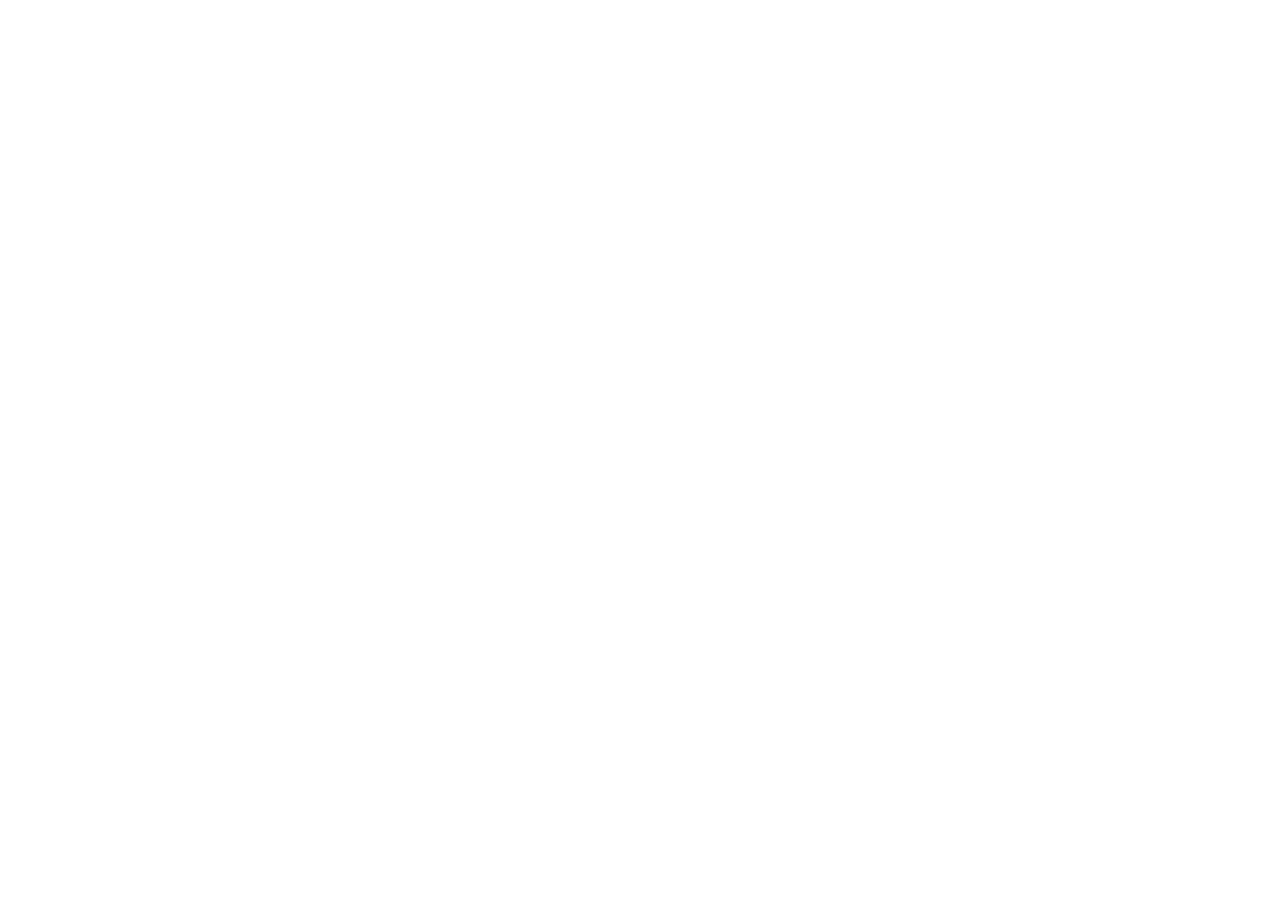
==== Helladise/index.html @ c5f1eb88 "creation de l'index" ====
<!DOCTYPE html>
<html lang="en">
<head>
    <meta charset="UTF-8">
    <meta name="viewport" content="width=device-width, initial-scale=1.0">
    <title>Document</title>
</head>
<body>
    
</body>
</html>
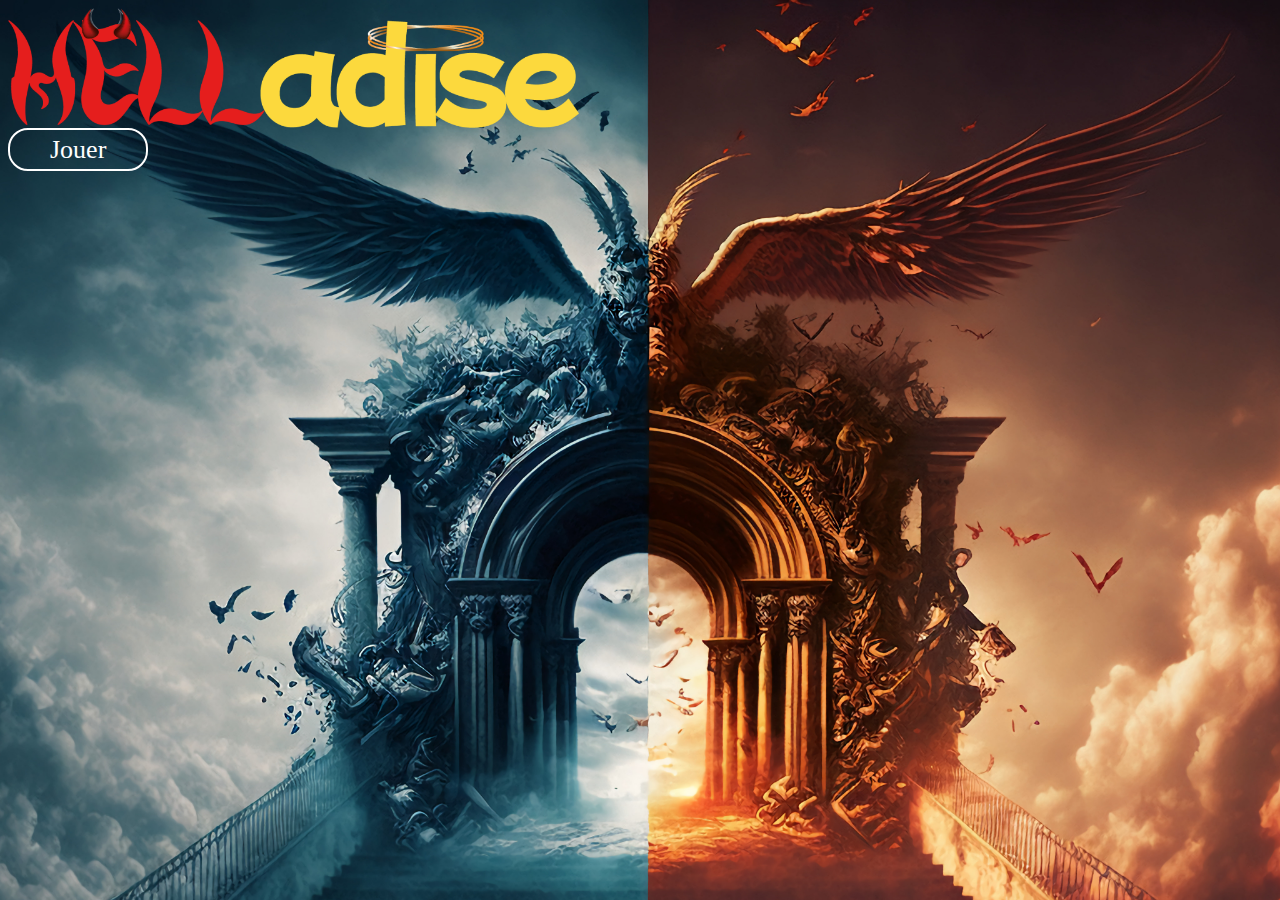
==== commit 2eb5832e: "Index" ====
--- a/Helladise/index.html
+++ b/Helladise/index.html
@@ -3,9 +3,13 @@
 <head>
     <meta charset="UTF-8">
     <meta name="viewport" content="width=device-width, initial-scale=1.0">
-    <title>Document</title>
+    <title>Helladise</title>
+    <link rel="stylesheet" href="styles.css" />
 </head>
 <body>
+    <img src="Images/Logo.png" class="logo">
+    <br>
+    <a href="index2.html" class="jouer"> Jouer </a>
     
 </body>
 </html>--- a/Helladise/styles.css
+++ b/Helladise/styles.css
@@ -0,0 +1,43 @@
+body { 
+    background-image: url(Images/Accueil.png);
+    background-position : top ;
+    font-family: trailmade, script;
+    font-size: 26px;
+}
+
+.logo {
+    height: 120px;
+}
+
+.jouer {
+    border : 2px solid white;
+    color : white;
+    text-decoration: none;
+    border-radius: 20px;
+    padding: 5px;
+    padding-left: 40px;
+    padding-right: 40px;
+}
+
+.jouer:hover {
+    color: black;
+    border: 2px solid black;
+    text-align: center;
+}
+
+form {
+    color : white;
+    border: 1px solid white;
+    border-radius: 25px;
+    width: 600px;
+    background-color: white 0,6;
+}
+
+.choix {
+    border: 1px solid white;
+    border-radius: 25px;
+    width : 150px;
+    text-align: center;
+    margin: 10px;
+}
+
